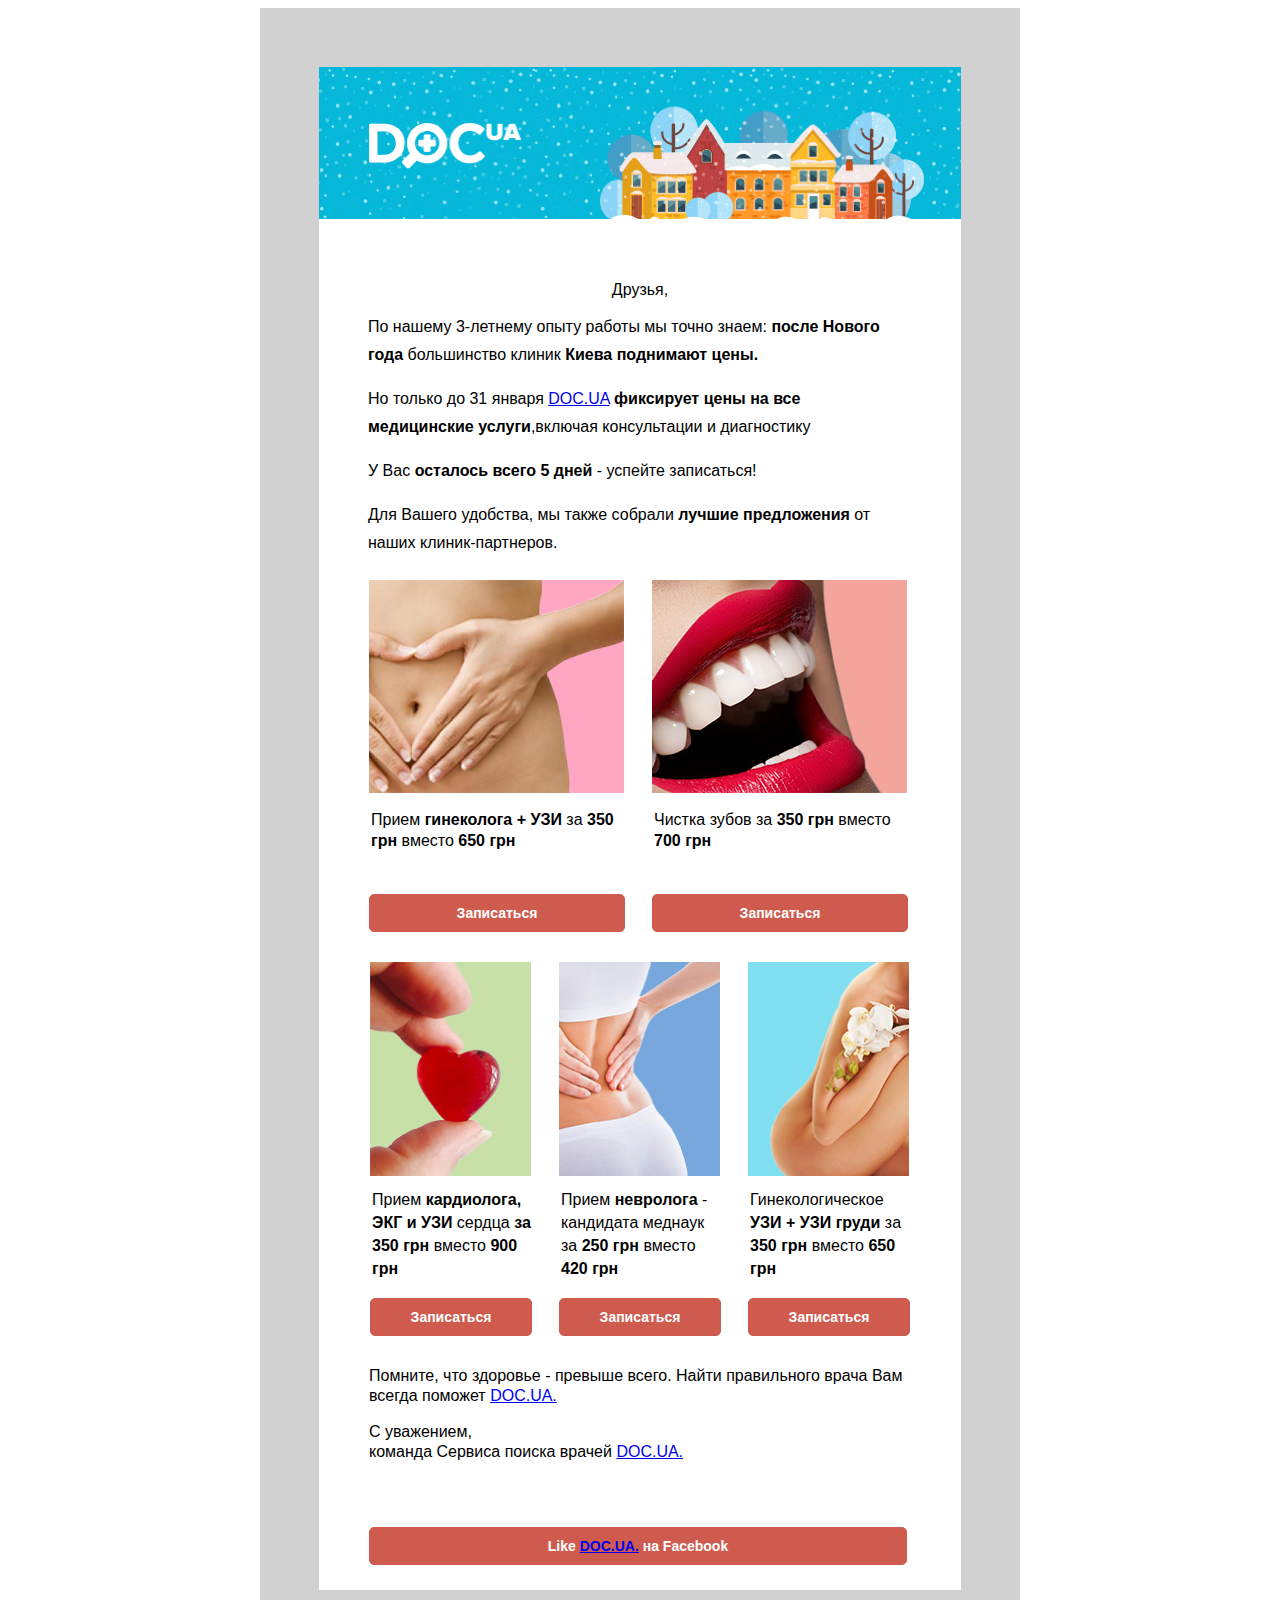
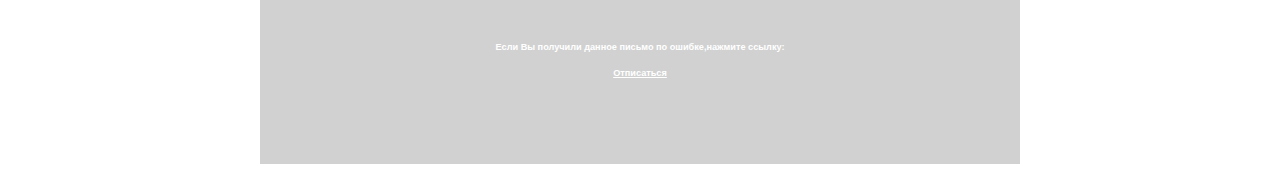
==== docua_dz copy/index.html @ 5c1c081c "1" ====
<!DOCTYPE html>
<html lang="en">
<head>
  <meta charset="UTF-8">
  <link rel="stylesheet" href="style2.css">
  <title>Document</title>
</head>
<body>
  <div class="main">
  <div class="main-block">
    <img class= "header" src="assets/header_bg.gif" alt="header" width="642px" height="152px">
      <div class="text">
<center>Друзья,</center>
 <p class="main-paragrapf">По нашему 3-летнему опыту работы мы точно знаем: <b>после Нового года</b> большинство клиник <b>Киева поднимают цены.</b></p>
<p class="main-paragrapf">Но только до 31 января <a href="##">DOC.UA</a> <b>фиксирует цены на все медицинские услуги</b>,включая консультации и диагностику</p>
<p class="main-paragrapf">У Вас <b>осталось всего 5 дней</b> - успейте записаться!</p>
<p class="main-paragrapf">Для Вашего удобства, мы также собрали <b>лучшие предложения</b> от наших клиник-партнеров.</p>
    </div>
    <div class="second-line">
      <div class="woman-doctor"><img class="woman-doctor-image" src="assets/i1.png" alt="teeth" widht="257px" height="213px">
<div class="woman-doctor-text">Прием <b>гинеколога + УЗИ</b> за <b>350 грн</b> вместо <b>650 грн</b></div>
		<button class="booking"><b>Записаться</b></button>
      </div>
      <div class="dentist"><img class="dentist-image" src="assets/i2.png" alt="body" widht="257px" height="213px">
         <div class="dentist-text">Чистка зубов за <b>350 грн</b> вместо <b>700 грн</b></div>
    <button class="booking"><b>Записаться</b></button>
      </div>
    </div>
    <div class="third-line">
      <div class="cardio">
        <img class="cardio-image" src="assets/i3.png" alt="heart" widht="162px" height="214px">
        <div class="third-line-text">Прием <b>кардиолога, ЭКГ и УЗИ</b> сердца <b>за 350 грн</b>  вместо <b>900 грн</b></div>
        <button class="third-line-button"><b>Записаться</b></button>
      </div>
      <div class="neuro">
        <img class="neuro-image" src="assets/i4.png" alt="back" widht="162px" height="214px">
<div class="third-line-text">Прием  <b>невролога</b> - кандидата меднаук за <b>250 грн</b> вместо <b>420 грн</b></div>
        <button class="third-line-button"><b>Записаться</b></button>

      </div>
      <div class="women">
      <img class="women-image" src="assets/i5.png" alt="women" widht="162px" height="214px">
<div class="third-line-text">Гинекологическое <b>УЗИ + УЗИ груди</b> за <b>350 грн</b> вместо <b>650 грн</b></div>
      <button class="third-line-button"><b>Записаться</b></button>
</div>
    </div>
    <div class="footer">
    <p>Помните, что здоровье - превыше всего. Найти правильного врача Вам всегда поможет <a href="##">DOC.UA.</a></p>
    <p>С уважением,<br>команда Сервиса поиска врачей <a href="##">DOC.UA.</a></p>
</div>
<button class="footer-button"><b>Like <a href="##">DOC.UA.</a> на Facebook </b></button>
 <div class="mail"><sub><center>Если Вы получили данное письмо по ошибке,нажмите ссылку:</center><br>
   <center><u>Отписаться</u></center></sub>
 </div>
</div>
</div>


</body>
</html>
---- docua_dz copy/style2.css ----
.main{
  width: 644px;
  height: 1640px;
  background: #d1d1d1;
      margin: 0 auto;
      padding: 58px;
    }
.main-block {
      width: 642px;
      height: 1523px;
      margin: 0 auto;
      background: #fff;
      border: 1px solid #d1d1d1;
      box-shadow: 1px 1px #d1d1d1;
    }
    .text {
      font-family: sans-serif;
          padding: 47px 30px 7px 30px;
    line-height: 40px;
    }
    .main-paragrapf {
      margin: -10px 24px -11px 9px;
    padding: 13px 9px 14px 10px;
    line-height: 28px;
    }
    .second-line {
  clear: both;
  padding-top: 13px;
    }
    .woman-doctor {
      width: 257px;
  float: left;
    padding-left: 50px;
    }
    .dentist {
    width: 257px;
  float: left;
  padding-left: 26px;
    }
    .woman-doctor-text, .dentist-text {
     font-size: 16px;
     font-family: sans-serif;
       line-height: 21px;
       padding: 10px 10px;
     margin: 2px 0px -22px -8px;
   }
   .booking {
     border: 1px solid #cf5b4e;
     border-radius: 5px;
     background:  #cf5b4e;
     margin-top: 55px;
margin-bottom: 30px;
     color: #fff;
     width: 256px;
     font-size: 14px;
     padding: 10px;
   }
   .third-line {
  clear: both;
  padding-left: 51px;
   }
   .cardio{
     float: left;
   }
   .neuro {
   float: left;
   padding-left: 14px;

   }
   .women{
   float: left;
   padding-left: 14px;

   }
   .third-line-text {
       width: 162px;
     font-size: 16px;
     font-family: sans-serif;
     line-height: 23px;
   padding: 4px 11px;
   margin: 4px 0px -41px -9px;
   }
   .third-line-button{
     border: 1px solid #cf5b4e;
     border-radius: 5px;
     background:  #cf5b4e;
     margin-top: 55px;
 margin-bottom: 30px;
     color: #fff;
     width: 162px;
     font-size: 14px;
     padding: 10px;
   }
   .footer {
     text-align: left;
     width: 551px;
   font-family: sans-serif;
   font-size: 16px;
   padding-left: 50px;
   line-height: 20px;
   }
   .footer-button{
     border: 1px solid #cf5b4e;
     border-radius: 5px;
     background:  #cf5b4e;
     margin: 49px 0 77px 50px;
     color: #fff;
     width: 538px;
     font-size: 14px;
   padding: 10px;
   }
   .mail {
     margin: 0 auto;
     font-family: sans-serif;
     font-size: 11px;
       color: #fff;
       background: #d1d1d1;
       line-height: 11px;
     font-weight: bold;
   }
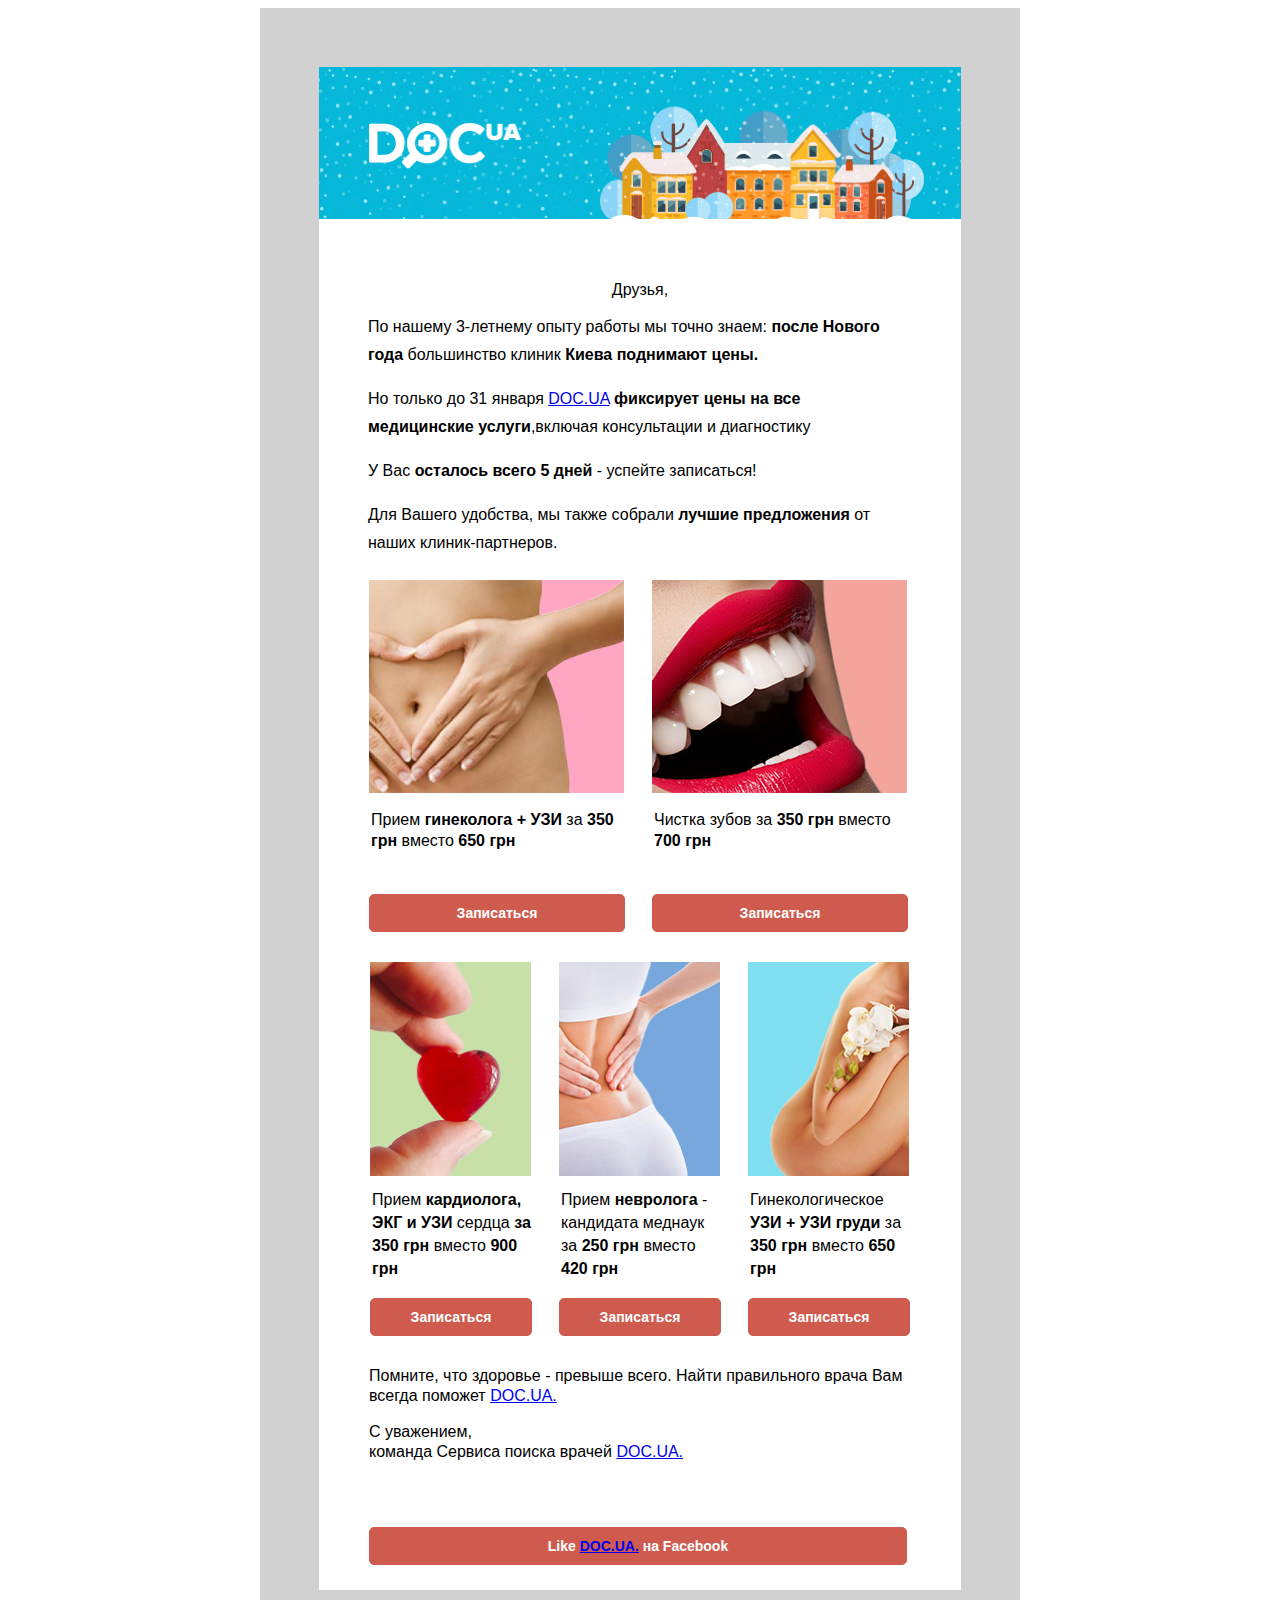
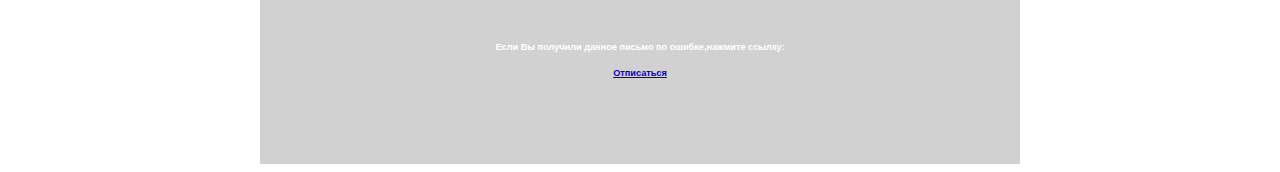
==== commit 7fba5ba3: "Fixes" ====
--- a/docua_dz copy/index.html
+++ b/docua_dz copy/index.html
@@ -6,11 +6,11 @@
   <title>Document</title>
 </head>
 <body>
-  <div class="main">
+  <div class="wrap">
   <div class="main-block">
     <img class= "header" src="assets/header_bg.gif" alt="header" width="642px" height="152px">
       <div class="text">
-<center>Друзья,</center>
+<p class="text-center">Друзья,</p>
  <p class="main-paragrapf">По нашему 3-летнему опыту работы мы точно знаем: <b>после Нового года</b> большинство клиник <b>Киева поднимают цены.</b></p>
 <p class="main-paragrapf">Но только до 31 января <a href="##">DOC.UA</a> <b>фиксирует цены на все медицинские услуги</b>,включая консультации и диагностику</p>
 <p class="main-paragrapf">У Вас <b>осталось всего 5 дней</b> - успейте записаться!</p>
@@ -49,8 +49,13 @@
     <p>С уважением,<br>команда Сервиса поиска врачей <a href="##">DOC.UA.</a></p>
 </div>
 <button class="footer-button"><b>Like <a href="##">DOC.UA.</a> на Facebook </b></button>
- <div class="mail"><sub><center>Если Вы получили данное письмо по ошибке,нажмите ссылку:</center><br>
-   <center><u>Отписаться</u></center></sub>
+ <div class="mail">
+   <sub>
+     <p class="text-center">Если Вы получили данное письмо по ошибке,нажмите ссылку:</p><br>
+     <p class="text-center">
+     <a href="##">Отписаться</a>
+   </p>
+ </sub>
  </div>
 </div>
 </div>
--- a/docua_dz copy/style2.css
+++ b/docua_dz copy/style2.css
@@ -1,4 +1,4 @@
-.main{
+.wrap{
   width: 644px;
   height: 1640px;
   background: #d1d1d1;
@@ -17,6 +17,10 @@
       font-family: sans-serif;
           padding: 47px 30px 7px 30px;
     line-height: 40px;
+    }
+    .text-center {
+      text-align: center;
+      margin: 0;
     }
     .main-paragrapf {
       margin: -10px 24px -11px 9px;
